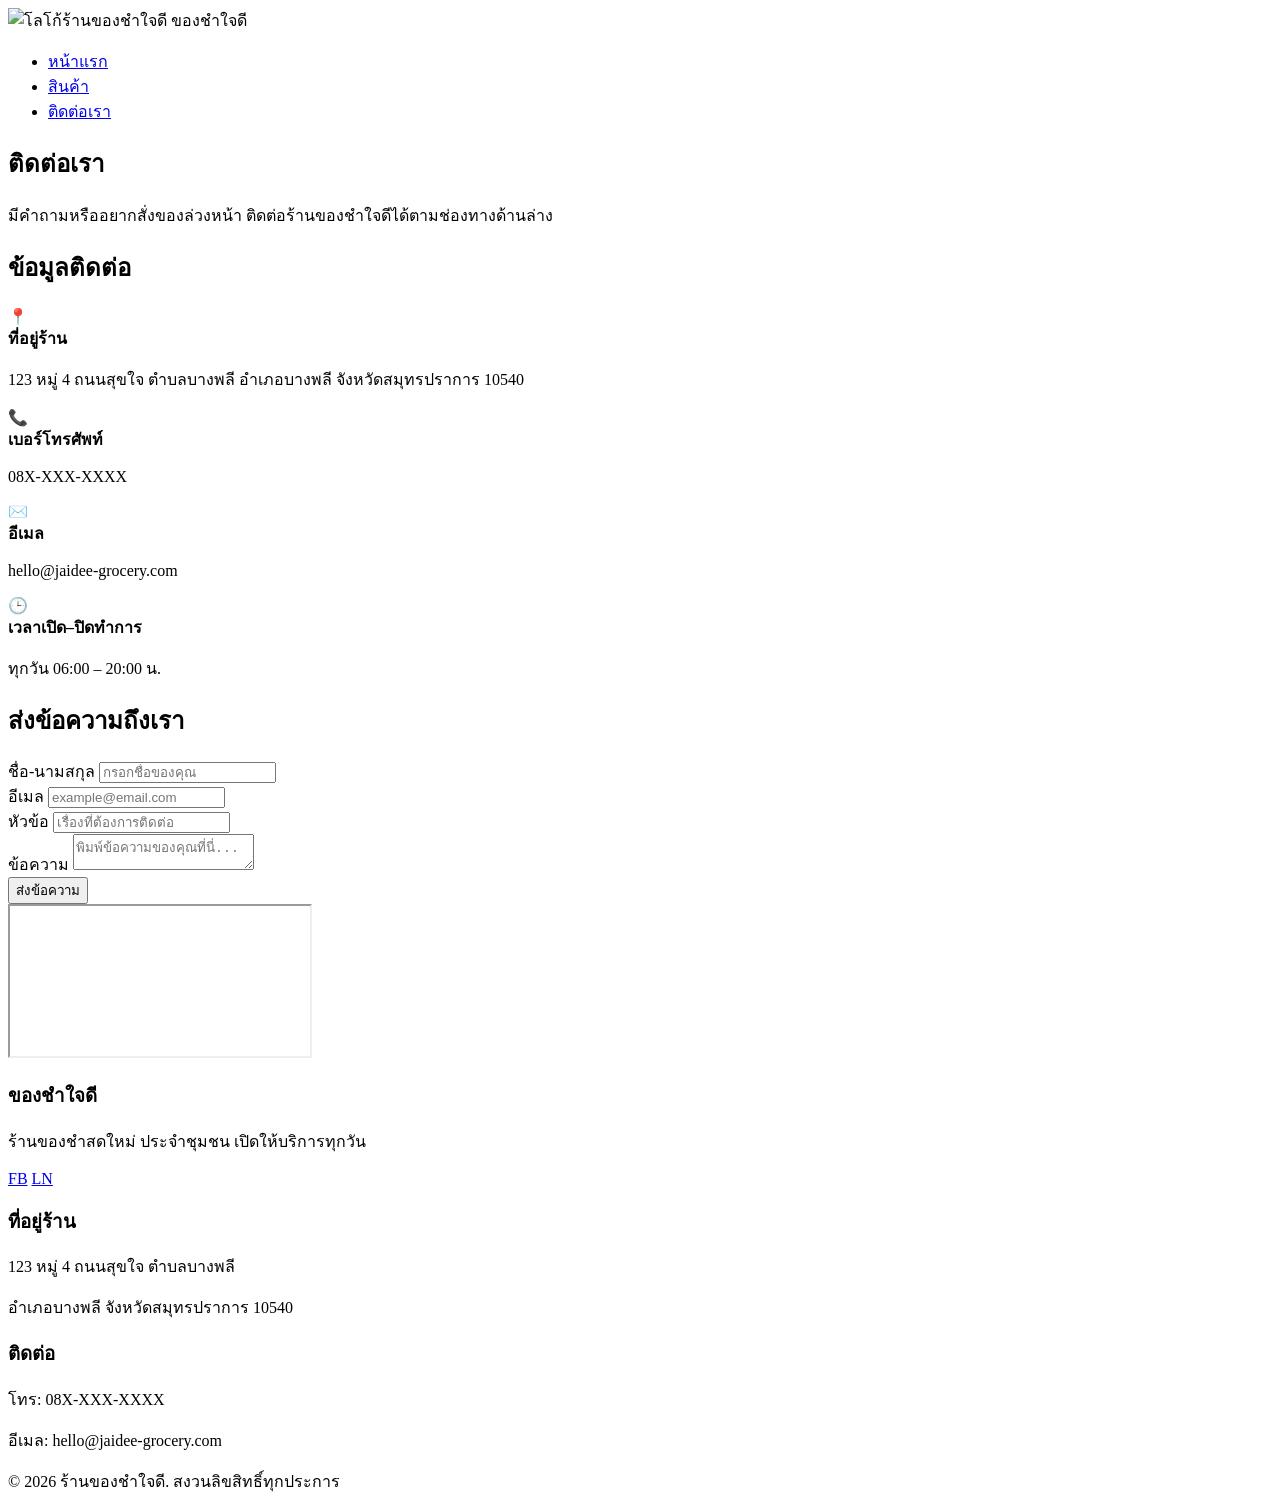
==== contact.html @ 169b76aa "Initial commit: grocery store website" ====
<!DOCTYPE html>
<html lang="th">
<head>
<meta charset="UTF-8">
<meta name="viewport" content="width=device-width, initial-scale=1.0">
<title>ติดต่อเรา | ของชำใจดี</title>
<link rel="stylesheet" href="css/style.css">
</head>
<body>

  <header>
    <nav class="navbar">
      <div class="navbar__brand">
        <img src="images/logo.svg" alt="โลโก้ร้านของชำใจดี">
        <span class="navbar__brand-name">ของชำใจดี</span>
      </div>
      <ul class="navbar__menu">
        <li><a href="index.html">หน้าแรก</a></li>
        <li><a href="menu.html">สินค้า</a></li>
        <li><a href="contact.html" class="active">ติดต่อเรา</a></li>
      </ul>
    </nav>
  </header>

  <main>

    <section class="page-header">
      <h1>ติดต่อเรา</h1>
      <p>มีคำถามหรืออยากสั่งของล่วงหน้า ติดต่อร้านของชำใจดีได้ตามช่องทางด้านล่าง</p>
    </section>

    <section class="contact-layout">

      <div class="contact-info">
        <h2>ข้อมูลติดต่อ</h2>

        <div class="contact-item">
          <div class="icon">📍</div>
          <div>
            <strong>ที่อยู่ร้าน</strong>
            <p>123 หมู่ 4 ถนนสุขใจ ตำบลบางพลี อำเภอบางพลี จังหวัดสมุทรปราการ 10540</p>
          </div>
        </div>

        <div class="contact-item">
          <div class="icon">📞</div>
          <div>
            <strong>เบอร์โทรศัพท์</strong>
            <p>08X-XXX-XXXX</p>
          </div>
        </div>

        <div class="contact-item">
          <div class="icon">✉️</div>
          <div>
            <strong>อีเมล</strong>
            <p>hello@jaidee-grocery.com</p>
          </div>
        </div>

        <div class="contact-item">
          <div class="icon">🕒</div>
          <div>
            <strong>เวลาเปิด–ปิดทำการ</strong>
            <p>ทุกวัน 06:00 – 20:00 น.</p>
          </div>
        </div>
      </div>

      <div class="contact-form">
        <h2>ส่งข้อความถึงเรา</h2>
        <form>
          <div class="form-group">
            <label for="name">ชื่อ-นามสกุล</label>
            <input type="text" id="name" name="name" placeholder="กรอกชื่อของคุณ">
          </div>
          <div class="form-group">
            <label for="email">อีเมล</label>
            <input type="email" id="email" name="email" placeholder="example@email.com">
          </div>
          <div class="form-group">
            <label for="subject">หัวข้อ</label>
            <input type="text" id="subject" name="subject" placeholder="เรื่องที่ต้องการติดต่อ">
          </div>
          <div class="form-group">
            <label for="message">ข้อความ</label>
            <textarea id="message" name="message" placeholder="พิมพ์ข้อความของคุณที่นี่..."></textarea>
          </div>
          <button type="submit" class="btn btn-primary">ส่งข้อความ</button>
        </form>
      </div>

    </section>

    <section class="map-section">
      <iframe
        src="https://www.google.com/maps?q=Bang%20Phli%2C%20Samut%20Prakan&output=embed"
        title="แผนที่ที่ตั้งร้านของชำใจดี"
        loading="lazy"
        referrerpolicy="no-referrer-when-downgrade">
      </iframe>
    </section>

  </main>

  <footer class="footer">
    <div class="footer__grid">
      <div class="footer__col footer__brand">
        <h3>ของชำใจดี</h3>
        <p>ร้านของชำสดใหม่ ประจำชุมชน เปิดให้บริการทุกวัน</p>
        <div class="footer__social">
          <a href="#" aria-label="Facebook">FB</a>
          <a href="#" aria-label="Line">LN</a>
        </div>
      </div>
      <div class="footer__col">
        <h3 class="footer__col-title">ที่อยู่ร้าน</h3>
        <p>123 หมู่ 4 ถนนสุขใจ ตำบลบางพลี</p>
        <p>อำเภอบางพลี จังหวัดสมุทรปราการ 10540</p>
      </div>
      <div class="footer__col">
        <h3 class="footer__col-title">ติดต่อ</h3>
        <p>โทร: 08X-XXX-XXXX</p>
        <p>อีเมล: hello@jaidee-grocery.com</p>
      </div>
    </div>
    <div class="footer__bottom">
      &copy; 2026 ร้านของชำใจดี. สงวนลิขสิทธิ์ทุกประการ
    </div>
  </footer>

</body>
</html>
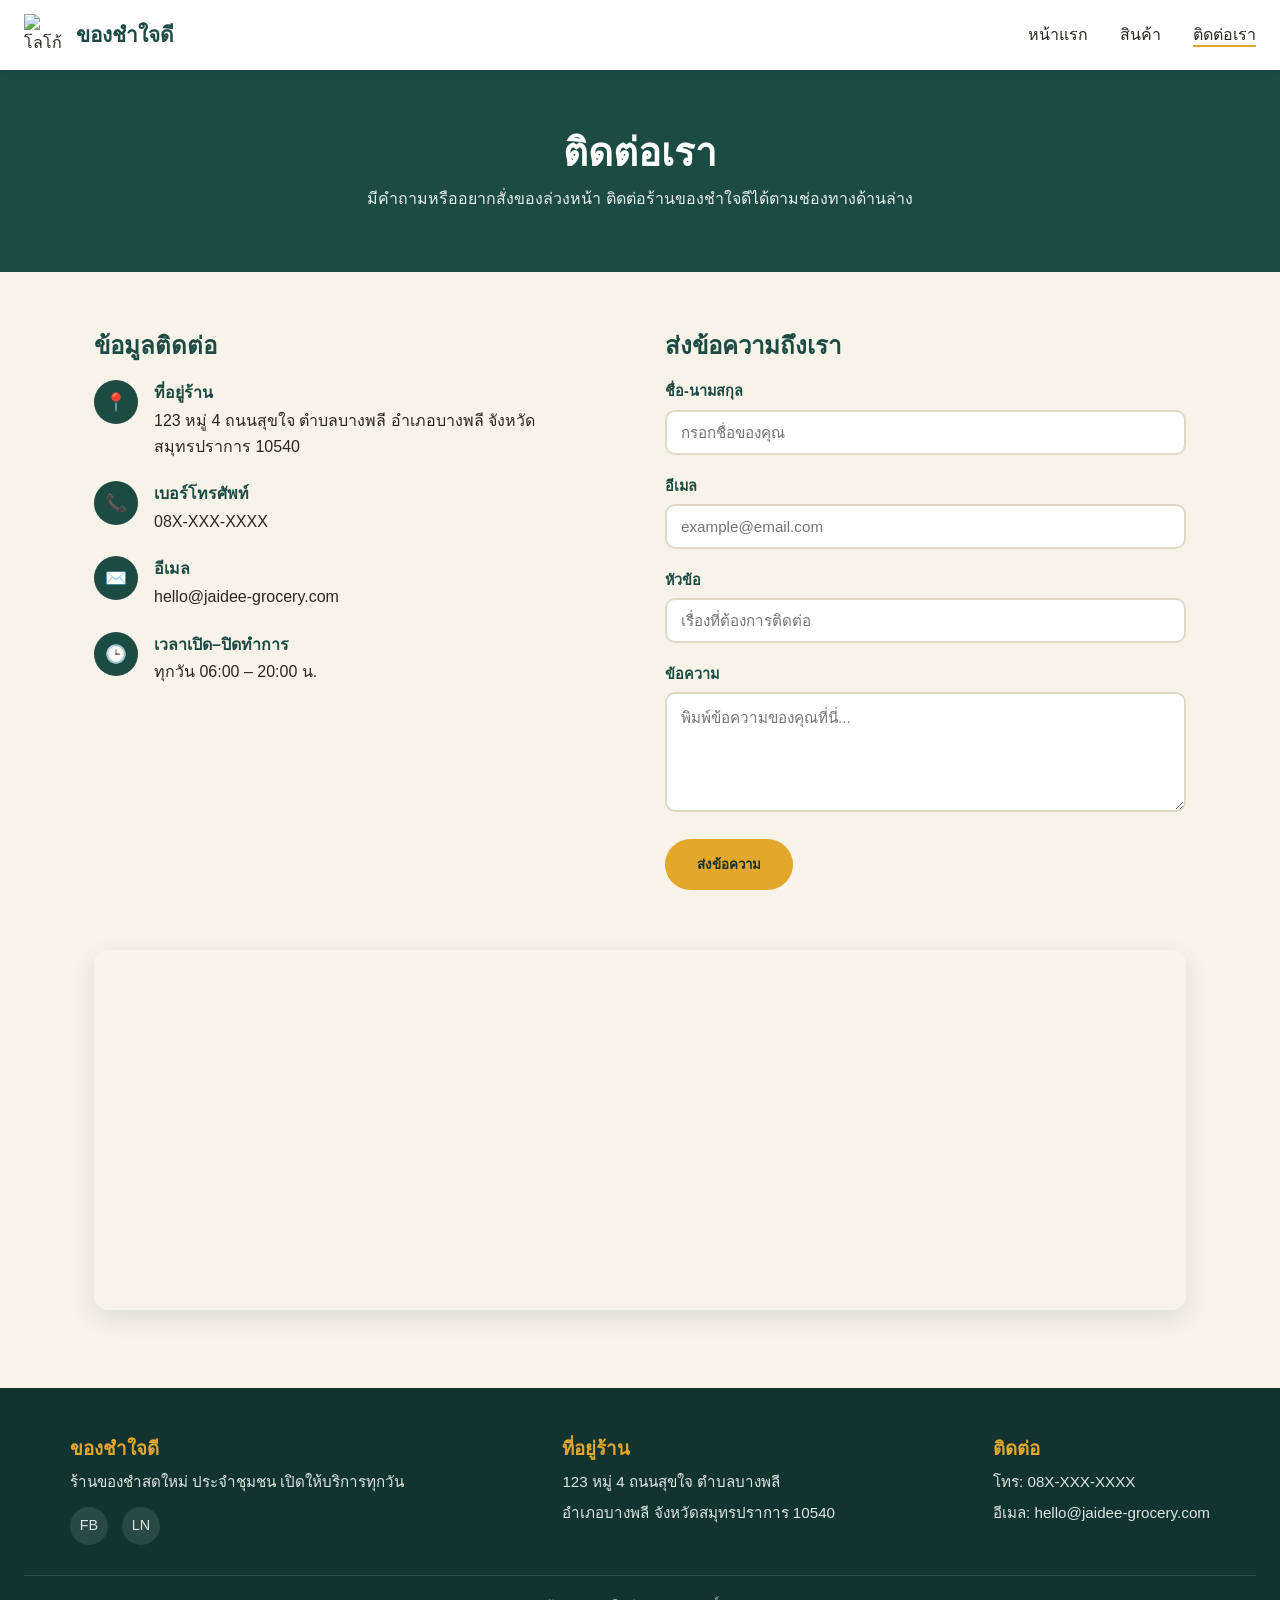
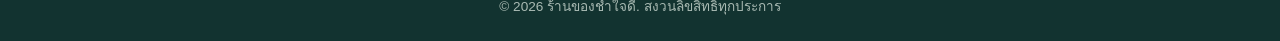
==== commit 63f648a3: "Update contact.html" ====
--- a/contact.html
+++ b/contact.html
@@ -4,7 +4,7 @@
 <meta charset="UTF-8">
 <meta name="viewport" content="width=device-width, initial-scale=1.0">
 <title>ติดต่อเรา | ของชำใจดี</title>
-<link rel="stylesheet" href="css/style.css">
+<link rel="stylesheet" href="style.css">
 </head>
 <body>
 
--- a/style.css
+++ b/style.css
@@ -0,0 +1,647 @@
+@import url('https://fonts.googleapis.com/css2?family=Fraunces:opsz,wght@9..144,500;9..144,600;9..144,700&family=Work+Sans:wght@400;500;600&display=swap');
+
+:root {
+  --color-green: #1B4B43;
+  --color-green-dark: #123330;
+  --color-mustard: #E3A72B;
+  --color-cream: #F7F3E9;
+  --color-plum: #7A3B2E;
+  --color-charcoal: #2B2620;
+  --color-white: #FFFFFF;
+
+  --font-display: 'Fraunces', Georgia, serif;
+  --font-body: 'Work Sans', Arial, sans-serif;
+
+  --radius-card: 14px;
+  --shadow-soft: 0 8px 24px rgba(27, 75, 67, 0.12);
+  --transition-base: 0.25s ease;
+}
+
+* {
+  box-sizing: border-box;
+  margin: 0;
+  padding: 0;
+}
+
+html {
+  scroll-behavior: smooth;
+}
+
+body {
+  font-family: var(--font-body);
+  color: var(--color-charcoal);
+  background-color: var(--color-cream);
+  line-height: 1.6;
+}
+
+img {
+  max-width: 100%;
+  display: block;
+}
+
+a {
+  text-decoration: none;
+  color: inherit;
+}
+
+ul {
+  list-style: none;
+}
+
+h1, h2, h3 {
+  font-family: var(--font-display);
+  color: var(--color-green);
+  line-height: 1.2;
+}
+
+.container {
+  width: 100%;
+  max-width: 1140px;
+  margin: 0 auto;
+  padding: 0 24px;
+}
+
+/* navbar */
+.navbar {
+  display: flex;
+  align-items: center;
+  justify-content: space-between;
+  background-color: var(--color-white);
+  padding: 14px 24px;
+  position: sticky;
+  top: 0;
+  z-index: 100;
+  box-shadow: 0 2px 10px rgba(0, 0, 0, 0.06);
+}
+
+.navbar__brand {
+  display: flex;
+  align-items: center;
+  gap: 10px;
+}
+
+.navbar__brand img {
+  width: 42px;
+  height: 42px;
+}
+
+.navbar__brand-name {
+  font-family: var(--font-display);
+  font-size: 1.3rem;
+  font-weight: 600;
+  color: var(--color-green);
+}
+
+.navbar__menu {
+  display: flex;
+  gap: 32px;
+}
+
+.navbar__menu a {
+  font-weight: 500;
+  color: var(--color-charcoal);
+  position: relative;
+  padding-bottom: 4px;
+  transition: color var(--transition-base);
+}
+
+.navbar__menu a::after {
+  content: "";
+  position: absolute;
+  left: 0;
+  bottom: 0;
+  width: 0;
+  height: 2px;
+  background-color: var(--color-mustard);
+  transition: width var(--transition-base);
+}
+
+.navbar__menu a:hover {
+  color: var(--color-green);
+}
+
+.navbar__menu a:hover::after,
+.navbar__menu a.active::after {
+  width: 100%;
+}
+
+/* ปุ่มต่างๆ */
+.btn {
+  display: inline-block;
+  font-family: var(--font-body);
+  font-weight: 600;
+  padding: 13px 30px;
+  border-radius: 999px;
+  transition: transform var(--transition-base), box-shadow var(--transition-base), background-color var(--transition-base);
+  border: 2px solid transparent;
+  cursor: pointer;
+}
+
+.btn-primary {
+  background-color: var(--color-mustard);
+  color: var(--color-green-dark);
+}
+
+.btn-primary:hover {
+  transform: translateY(-3px);
+  box-shadow: 0 10px 20px rgba(227, 167, 43, 0.4);
+}
+
+.btn-outline {
+  background-color: transparent;
+  border-color: var(--color-white);
+  color: var(--color-white);
+}
+
+.btn-outline:hover {
+  background-color: var(--color-white);
+  color: var(--color-green);
+  transform: translateY(-3px);
+}
+
+/* hero section */
+.hero {
+  display: flex;
+  align-items: center;
+  justify-content: space-between;
+  gap: 40px;
+  padding: 70px 24px;
+  max-width: 1140px;
+  margin: 0 auto;
+}
+
+.hero__text {
+  flex: 1 1 480px;
+}
+
+.hero__eyebrow {
+  display: inline-block;
+  color: var(--color-plum);
+  font-weight: 600;
+  letter-spacing: 0.08em;
+  text-transform: uppercase;
+  font-size: 0.8rem;
+  margin-bottom: 14px;
+}
+
+.hero__text h1 {
+  font-size: 2.9rem;
+  margin-bottom: 18px;
+}
+
+.hero__text p {
+  font-size: 1.1rem;
+  color: #5a5347;
+  margin-bottom: 30px;
+  max-width: 480px;
+}
+
+.hero__image {
+  flex: 1 1 360px;
+  text-align: center;
+}
+
+.hero__image img {
+  max-width: 380px;
+  margin: 0 auto;
+}
+
+/* features */
+.features {
+  padding: 60px 24px 80px;
+  max-width: 1140px;
+  margin: 0 auto;
+}
+
+.section-heading {
+  text-align: center;
+  margin-bottom: 44px;
+}
+
+.section-heading h2 {
+  font-size: 2.1rem;
+  margin-bottom: 10px;
+}
+
+.section-heading p {
+  color: #5a5347;
+}
+
+.features__grid {
+  display: grid;
+  grid-template-columns: repeat(3, 1fr);
+  gap: 30px;
+}
+
+.feature-card {
+  background-color: var(--color-white);
+  border-radius: var(--radius-card);
+  padding: 34px 26px;
+  text-align: center;
+  box-shadow: var(--shadow-soft);
+  transition: transform var(--transition-base), box-shadow var(--transition-base);
+}
+
+.feature-card:hover {
+  transform: translateY(-8px);
+  box-shadow: 0 16px 32px rgba(27, 75, 67, 0.18);
+}
+
+.feature-card img {
+  width: 72px;
+  height: 72px;
+  margin: 0 auto 18px;
+}
+
+.feature-card h3 {
+  font-size: 1.2rem;
+  margin-bottom: 10px;
+}
+
+.feature-card p {
+  color: #5a5347;
+  font-size: 0.95rem;
+}
+
+/* testimonials */
+.testimonials {
+  background-color: #EFE9DA;
+  padding: 70px 24px;
+}
+
+.testimonials__grid {
+  max-width: 1140px;
+  margin: 0 auto;
+  display: grid;
+  grid-template-columns: repeat(2, 1fr);
+  gap: 30px;
+}
+
+.testimonial-card {
+  background-color: var(--color-white);
+  border-radius: var(--radius-card);
+  padding: 30px;
+  box-shadow: var(--shadow-soft);
+}
+
+.testimonial-card p.quote {
+  font-style: italic;
+  color: var(--color-charcoal);
+  margin-bottom: 20px;
+}
+
+.testimonial-card .customer {
+  display: flex;
+  align-items: center;
+  gap: 14px;
+}
+
+.testimonial-card .customer img {
+  width: 52px;
+  height: 52px;
+  border-radius: 50%;
+  border: 2px solid var(--color-mustard);
+}
+
+.testimonial-card .customer strong {
+  display: block;
+  color: var(--color-green);
+}
+
+.testimonial-card .customer span {
+  font-size: 0.85rem;
+  color: #8a8175;
+}
+
+/* cta */
+.cta-section {
+  background-color: var(--color-green);
+  color: var(--color-white);
+  text-align: center;
+  padding: 70px 24px;
+}
+
+.cta-section h2 {
+  color: var(--color-white);
+  font-size: 2rem;
+  margin-bottom: 14px;
+}
+
+.cta-section p {
+  margin-bottom: 30px;
+  opacity: 0.9;
+}
+
+/* footer */
+.footer {
+  background-color: var(--color-green-dark);
+  color: #DCE6E1;
+  padding: 50px 24px 24px;
+}
+
+.footer__grid {
+  max-width: 1140px;
+  margin: 0 auto 30px;
+  display: flex;
+  flex-wrap: wrap;
+  justify-content: space-between;
+  gap: 30px;
+}
+
+.footer__brand h3,
+.footer__col-title {
+  color: var(--color-mustard);
+  font-family: var(--font-display);
+  margin-bottom: 10px;
+}
+
+.footer__col p {
+  margin-bottom: 6px;
+  font-size: 0.95rem;
+}
+
+.footer__social {
+  display: flex;
+  gap: 14px;
+  margin-top: 12px;
+}
+
+.footer__social a {
+  width: 38px;
+  height: 38px;
+  border-radius: 50%;
+  background-color: rgba(255,255,255,0.1);
+  display: flex;
+  align-items: center;
+  justify-content: center;
+  transition: background-color var(--transition-base), transform var(--transition-base);
+  font-size: 0.9rem;
+}
+
+.footer__social a:hover {
+  background-color: var(--color-mustard);
+  color: var(--color-green-dark);
+  transform: translateY(-3px);
+}
+
+.footer__bottom {
+  text-align: center;
+  border-top: 1px solid rgba(255,255,255,0.12);
+  padding-top: 20px;
+  font-size: 0.85rem;
+  color: #A9BAB3;
+}
+
+/* page header (menu, contact) */
+.page-header {
+  background-color: var(--color-green);
+  color: var(--color-white);
+  text-align: center;
+  padding: 60px 24px;
+}
+
+.page-header h1 {
+  color: var(--color-white);
+  font-size: 2.4rem;
+  margin-bottom: 10px;
+}
+
+.page-header p {
+  opacity: 0.9;
+}
+
+/* product grid */
+.product-section {
+  padding: 60px 24px;
+  max-width: 1140px;
+  margin: 0 auto;
+}
+
+.product-grid {
+  display: grid;
+  grid-template-columns: repeat(3, 1fr);
+  gap: 28px;
+}
+
+.product-card {
+  background-color: var(--color-white);
+  border-radius: var(--radius-card);
+  overflow: hidden;
+  box-shadow: var(--shadow-soft);
+  transition: transform var(--transition-base), box-shadow var(--transition-base);
+}
+
+.product-card:hover {
+  transform: translateY(-6px);
+  box-shadow: 0 18px 30px rgba(27, 75, 67, 0.2);
+}
+
+.product-card__image {
+  background-color: var(--color-cream);
+}
+
+.product-card__body {
+  padding: 20px;
+}
+
+.product-card__body h3 {
+  font-size: 1.1rem;
+  margin-bottom: 6px;
+}
+
+.product-card__body p.desc {
+  color: #5a5347;
+  font-size: 0.9rem;
+  margin-bottom: 12px;
+}
+
+.product-card__price {
+  display: flex;
+  align-items: center;
+  justify-content: space-between;
+}
+
+.product-card__price span {
+  font-weight: 700;
+  color: var(--color-plum);
+  font-size: 1.1rem;
+}
+
+.product-card__price a {
+  font-size: 0.85rem;
+  font-weight: 600;
+  color: var(--color-green);
+  transition: color var(--transition-base);
+}
+
+.product-card__price a:hover {
+  color: var(--color-mustard);
+}
+
+/* promo banner */
+.promo-banner {
+  background-color: var(--color-plum);
+  color: var(--color-white);
+  text-align: center;
+  padding: 26px 24px;
+  margin: 0 0 20px;
+  font-family: var(--font-display);
+  font-size: 1.3rem;
+  letter-spacing: 0.03em;
+}
+
+.promo-banner span {
+  color: var(--color-mustard);
+}
+
+/* contact page */
+.contact-layout {
+  max-width: 1140px;
+  margin: 0 auto;
+  padding: 60px 24px;
+  display: grid;
+  grid-template-columns: 1fr 1fr;
+  gap: 50px;
+}
+
+.contact-info h2 {
+  margin-bottom: 20px;
+  font-size: 1.5rem;
+}
+
+.contact-item {
+  display: flex;
+  gap: 16px;
+  margin-bottom: 22px;
+}
+
+.contact-item .icon {
+  width: 44px;
+  height: 44px;
+  border-radius: 50%;
+  background-color: var(--color-green);
+  color: var(--color-white);
+  display: flex;
+  align-items: center;
+  justify-content: center;
+  font-size: 1.1rem;
+  flex-shrink: 0;
+}
+
+.contact-item strong {
+  display: block;
+  color: var(--color-green);
+  margin-bottom: 2px;
+}
+
+.contact-form h2 {
+  margin-bottom: 20px;
+  font-size: 1.5rem;
+}
+
+.form-group {
+  margin-bottom: 20px;
+}
+
+.form-group label {
+  display: block;
+  font-weight: 600;
+  margin-bottom: 6px;
+  color: var(--color-green);
+  font-size: 0.9rem;
+}
+
+.form-group input,
+.form-group textarea {
+  width: 100%;
+  padding: 12px 14px;
+  border: 2px solid #E1D9C7;
+  border-radius: 10px;
+  font-family: var(--font-body);
+  font-size: 0.95rem;
+  background-color: var(--color-white);
+  transition: border-color var(--transition-base), box-shadow var(--transition-base);
+}
+
+.form-group input:focus,
+.form-group textarea:focus {
+  outline: none;
+  border-color: var(--color-mustard);
+  box-shadow: 0 0 0 3px rgba(227, 167, 43, 0.2);
+}
+
+.form-group textarea {
+  resize: vertical;
+  min-height: 120px;
+}
+
+/* map */
+.map-section {
+  max-width: 1140px;
+  margin: 0 auto 70px;
+  padding: 0 24px;
+}
+
+.map-section iframe {
+  width: 100%;
+  height: 360px;
+  border: 0;
+  border-radius: var(--radius-card);
+  box-shadow: var(--shadow-soft);
+}
+
+/* responsive */
+@media (max-width: 768px) {
+  .navbar {
+    flex-wrap: wrap;
+    justify-content: center;
+    gap: 10px;
+    text-align: center;
+  }
+
+  .navbar__menu {
+    width: 100%;
+    justify-content: center;
+    gap: 18px;
+    flex-wrap: wrap;
+  }
+
+  .hero {
+    flex-direction: column;
+    text-align: center;
+    padding: 50px 24px;
+  }
+
+  .hero__text p {
+    margin-left: auto;
+    margin-right: auto;
+  }
+
+  .features__grid,
+  .testimonials__grid,
+  .product-grid {
+    grid-template-columns: 1fr;
+  }
+
+  .contact-layout {
+    grid-template-columns: 1fr;
+  }
+
+  .footer__grid {
+    flex-direction: column;
+  }
+
+  .hero__text h1 {
+    font-size: 2.2rem;
+  }
+}
+
+@media (max-width: 480px) {
+  .navbar__brand-name {
+    font-size: 1.05rem;
+  }
+
+  .page-header h1 {
+    font-size: 1.9rem;
+  }
+}
